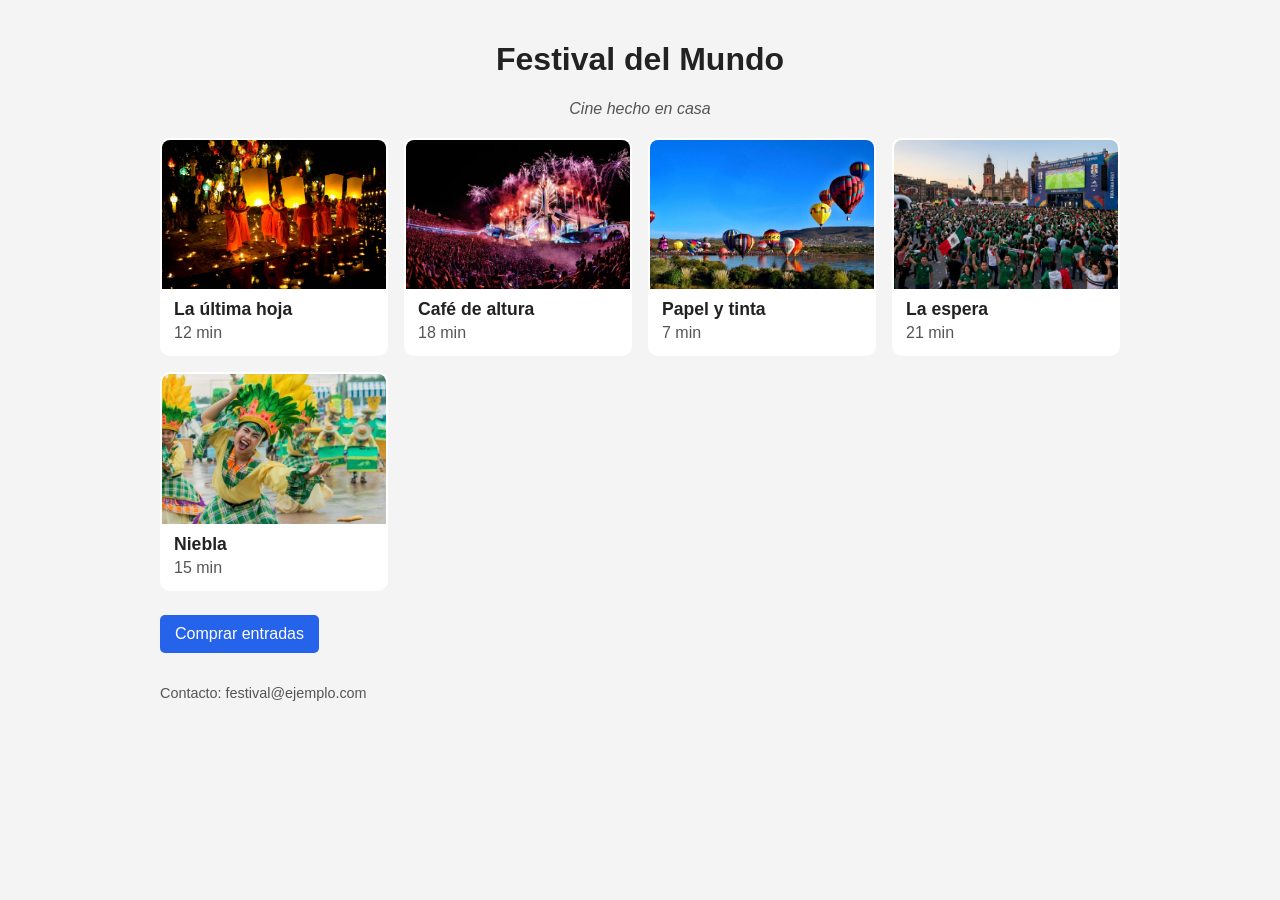
==== session-1/ejer-02/index.html @ 3cf70433 "feat: update files" ====
<!doctype html>
<html lang="es">

<head>
    <meta charset="utf-8">
    <title>Festival del Mundo</title>
    <link rel="stylesheet" href="estilos.css">
    <script src="inspector.js" defer></script>
</head>

<body>
    <header>
        <h1 id="titulo">Festival del Mundo</h1>
        <p class="lema">Cine hecho en casa</p>
    </header>
    <main>
        <p id="resumen"></p>
        <section id="programacion">
            <article class="festival" data-genero="animacion">
                <img src="img/img01.png">
                <h2>La última hoja</h2>
                <p class="duracion">12 min</p>
            </article>
            <article class="festival" data-genero="documental">
                <img src="img/img02.png">
                <h2>Café de altura</h2>
                <p class="duracion">18 min</p>
            </article>
            <article class="festival" data-genero="animacion">
                <img src="img/img03.png">
                <h2>Papel y tinta</h2>
                <p class="duracion">7 min</p>
            </article>
            <article class="festival" data-genero="ficcion">
                <img src="img/img04.png">
                <h2>La espera</h2>
                <p class="duracion">21 min</p>
            </article>
            <article class="festival" data-genero="ficcion">
                <img src="img/img05.png">
                <h2>Niebla</h2>
                <p class="duracion">15 min</p>
            </article>
        </section>
        <a id="entradas" href="#">Comprar entradas</a>
    </main>
    <footer>
        <p>Contacto: festival@ejemplo.com</p>
    </footer>
</body>

</html>
---- session-1/ejer-02/estilos.css ----
body {
    font-family: Arial, sans-serif;
    max-width: 960px;
    margin: 0 auto;
    padding: 20px;
    background-color: #f4f4f4;
    color: #222;
}

header {
    text-align: center;
    margin-bottom: 20px;
}

.lema {
    font-style: italic;
    color: #555;
}

#resumen {
    font-weight: bold;
}

#programacion {
    display: grid;
    grid-template-columns: repeat(auto-fill, minmax(220px, 1fr));
    gap: 16px;
    margin-bottom: 24px;
}

.festival {
    background: white;
    border: 2px solid transparent;
    border-radius: 10px;
    overflow: hidden;
}

.festival img {
    display: block;
    width: 100%;
    aspect-ratio: 3 / 2;
    object-fit: cover;
}

.festival h2 {
    font-size: 1.1rem;
    margin: 10px 12px 4px;
}

.duracion {
    margin: 0 12px 12px;
    color: #555;
}

/* Lo añade inspector.js a los festivales de animación */
.destacado {
    border-color: #2563eb;
    box-shadow: 0 0 0 3px rgba(37, 99, 235, 0.25);
}

/* Lo añade inspector.js a los festivales de 15 min o más */
.largo .duracion {
    color: #b45309;
    font-weight: bold;
}

.largo h2::after {
    content: "Largo";
    margin-left: 8px;
    padding: 2px 6px;
    font-size: 0.7rem;
    color: white;
    background-color: #b45309;
    border-radius: 4px;
    vertical-align: middle;
}

#entradas {
    display: inline-block;
    padding: 10px 15px;
    background-color: #2563eb;
    color: white;
    text-decoration: none;
    border-radius: 5px;
}

footer {
    margin-top: 32px;
    font-size: 0.9rem;
    color: #555;
}
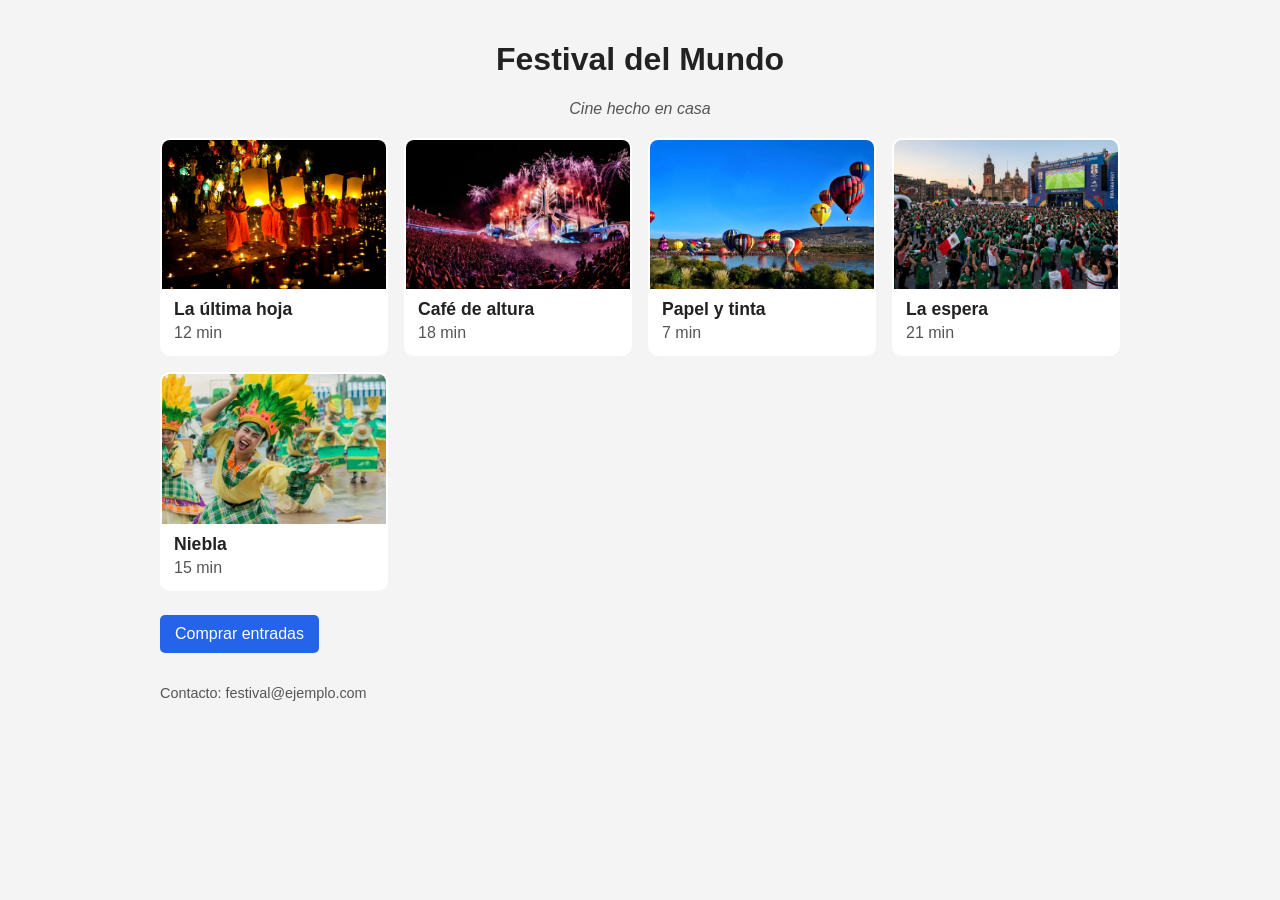
==== commit 8100f211: "feat: update changes refactor" ====
--- a/session-1/ejer-02/index.html
+++ b/session-1/ejer-02/index.html
@@ -17,27 +17,27 @@
         <p id="resumen"></p>
         <section id="programacion">
             <article class="festival" data-genero="animacion">
-                <img src="img/img01.png">
+                <img src="img/img01.webp" alt="Monjes soltando faroles de papel iluminados durante una noche de velas">
                 <h2>La última hoja</h2>
                 <p class="duracion">12 min</p>
             </article>
             <article class="festival" data-genero="documental">
-                <img src="img/img02.png">
+                <img src="img/img02.webp" alt="Multitud frente a un escenario con fuegos artificiales en un festival nocturno">
                 <h2>Café de altura</h2>
                 <p class="duracion">18 min</p>
             </article>
             <article class="festival" data-genero="animacion">
-                <img src="img/img03.png">
+                <img src="img/img03.webp" alt="Globos aerostáticos de colores sobre un lago bajo un cielo despejado">
                 <h2>Papel y tinta</h2>
                 <p class="duracion">7 min</p>
             </article>
             <article class="festival" data-genero="ficcion">
-                <img src="img/img04.png">
+                <img src="img/img04.webp" alt="Aficionados con banderas de México reunidos ante una pantalla gigante en una plaza">
                 <h2>La espera</h2>
                 <p class="duracion">21 min</p>
             </article>
             <article class="festival" data-genero="ficcion">
-                <img src="img/img05.png">
+                <img src="img/img05.webp" alt="Bailarinas con trajes de cuadros y tocados de piña en un desfile">
                 <h2>Niebla</h2>
                 <p class="duracion">15 min</p>
             </article>
